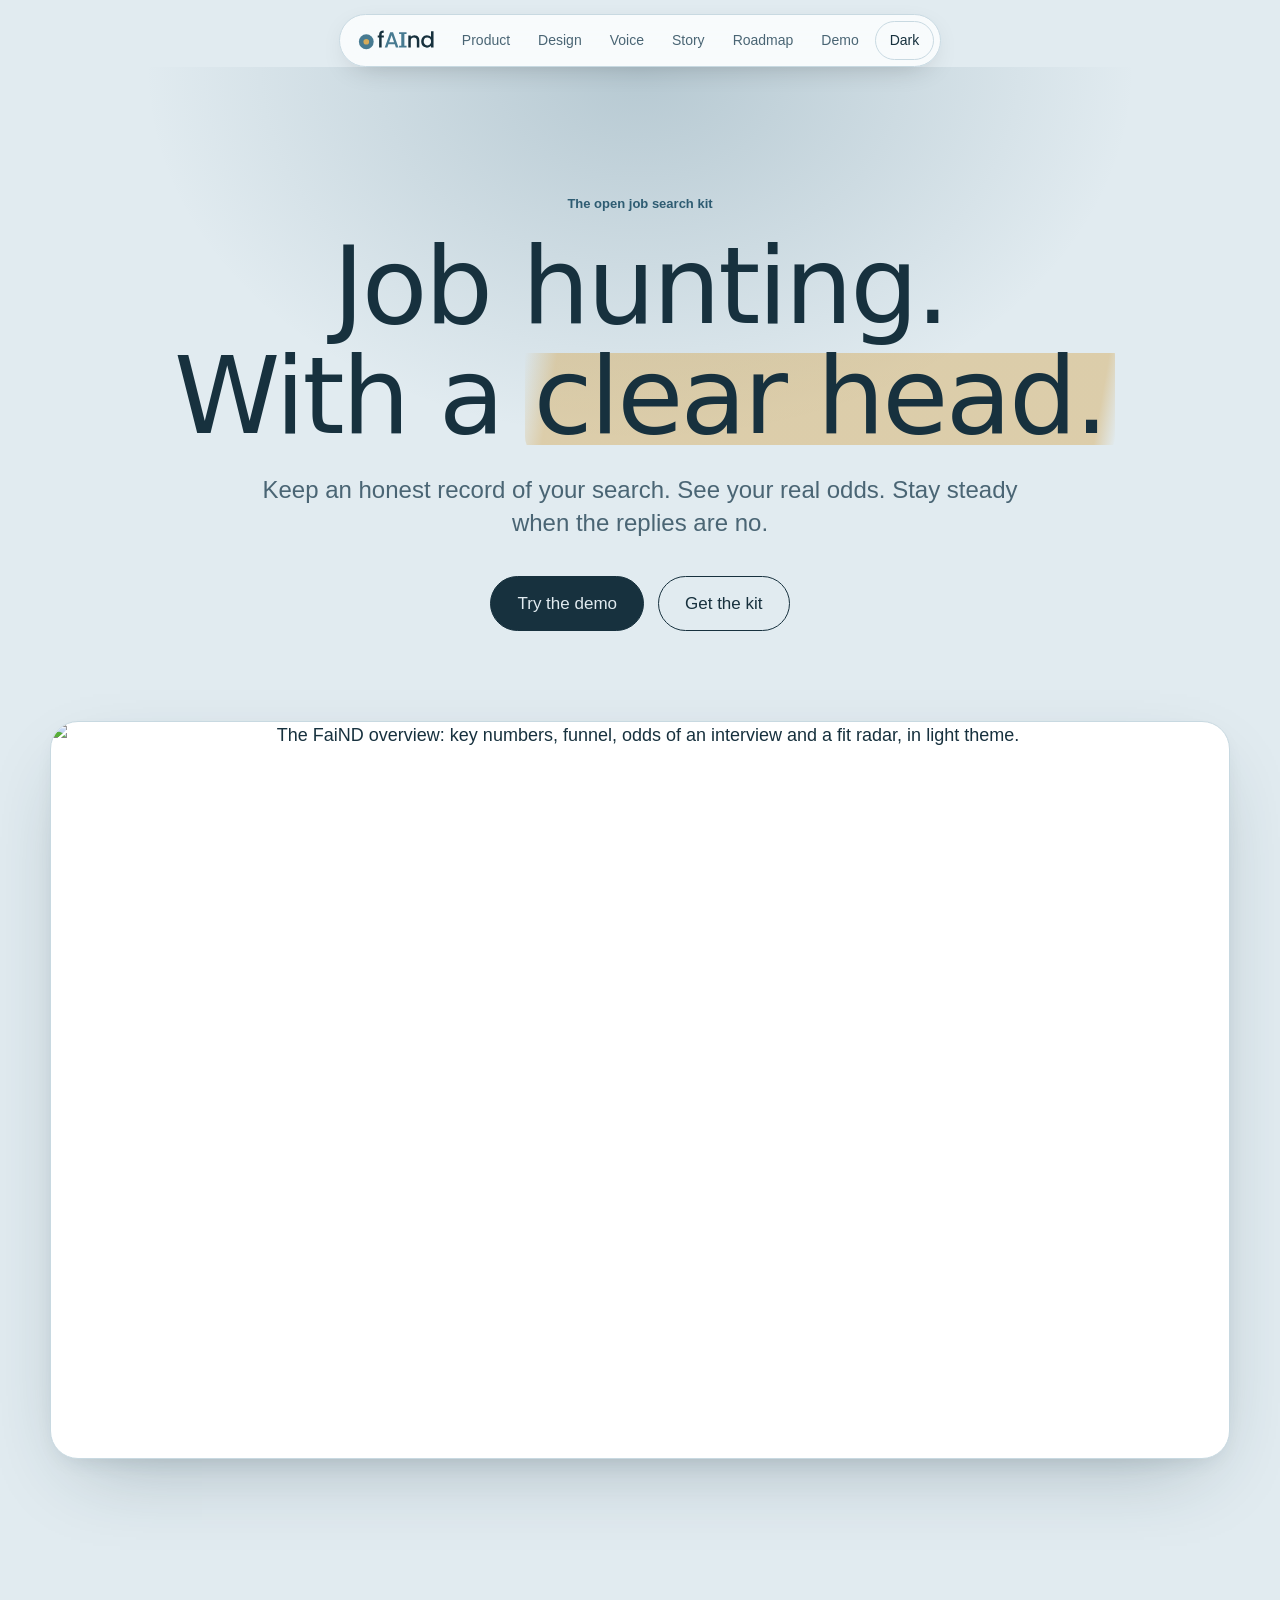
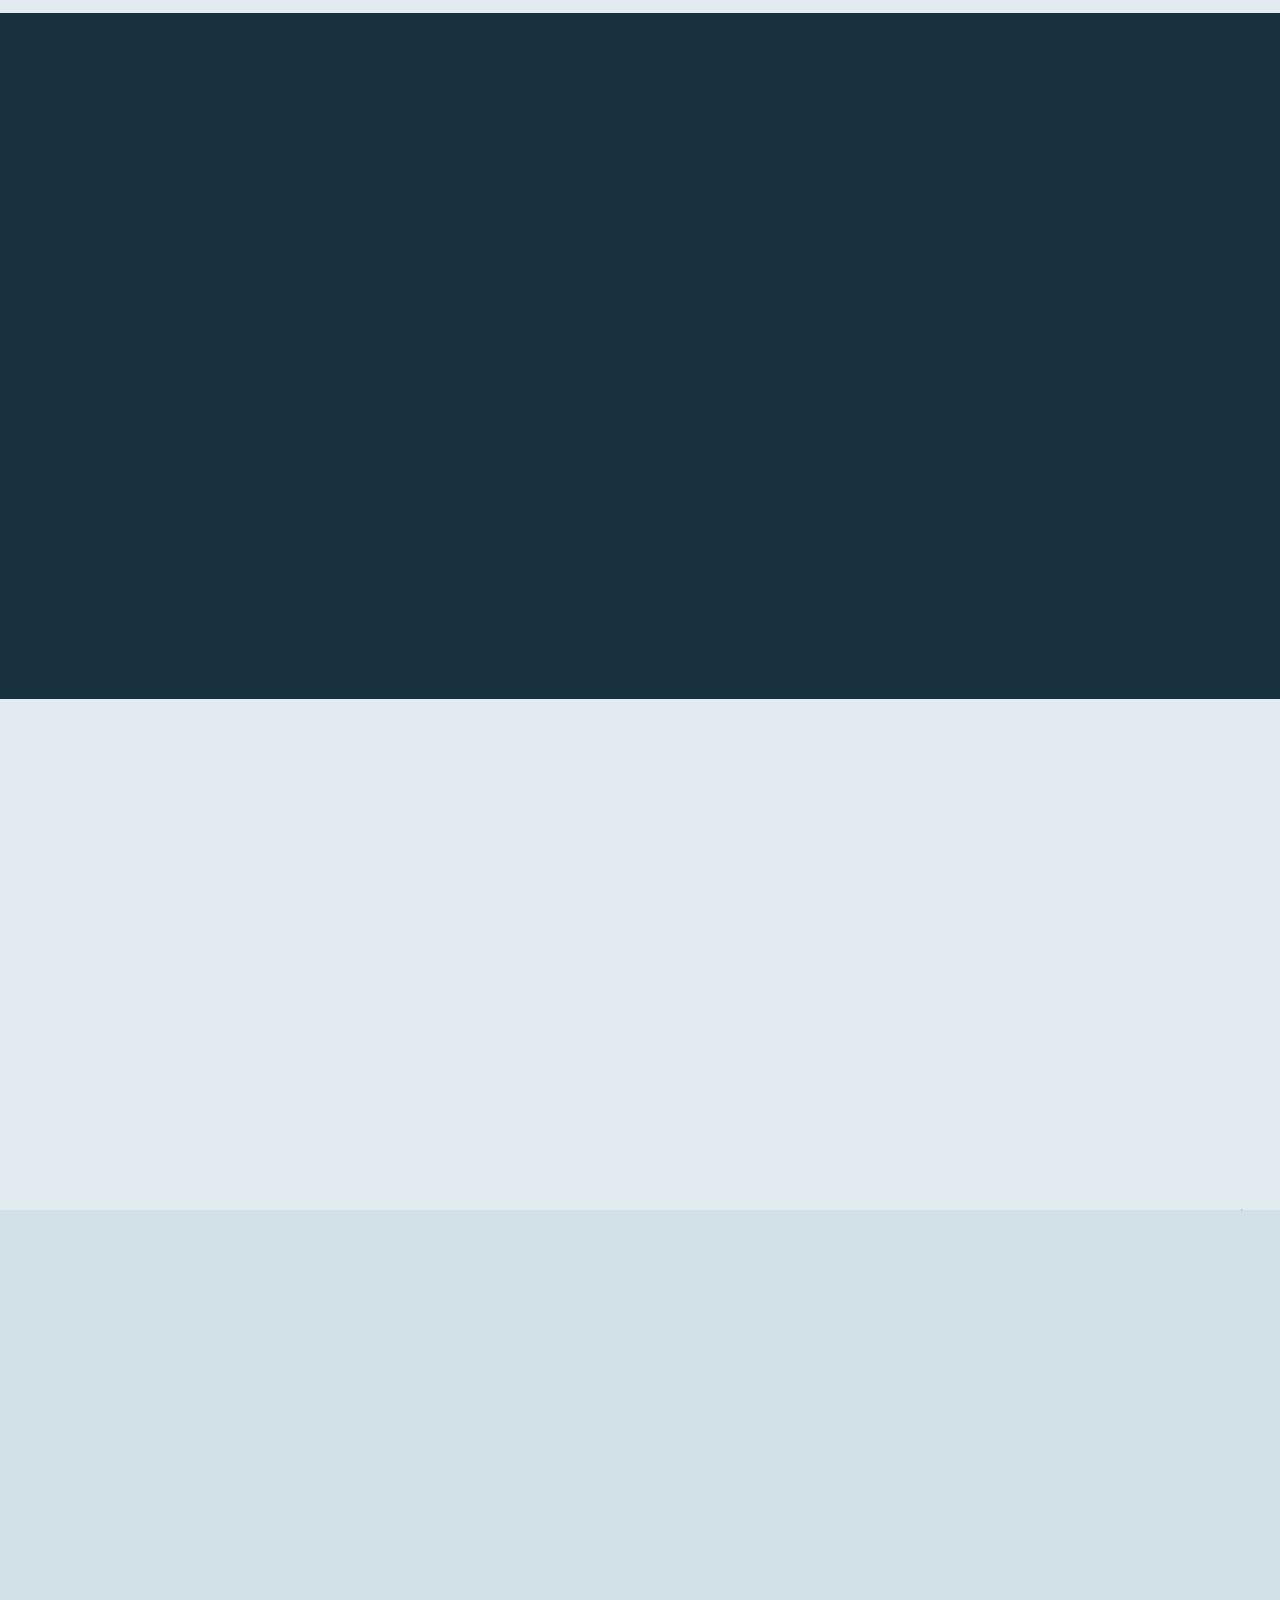
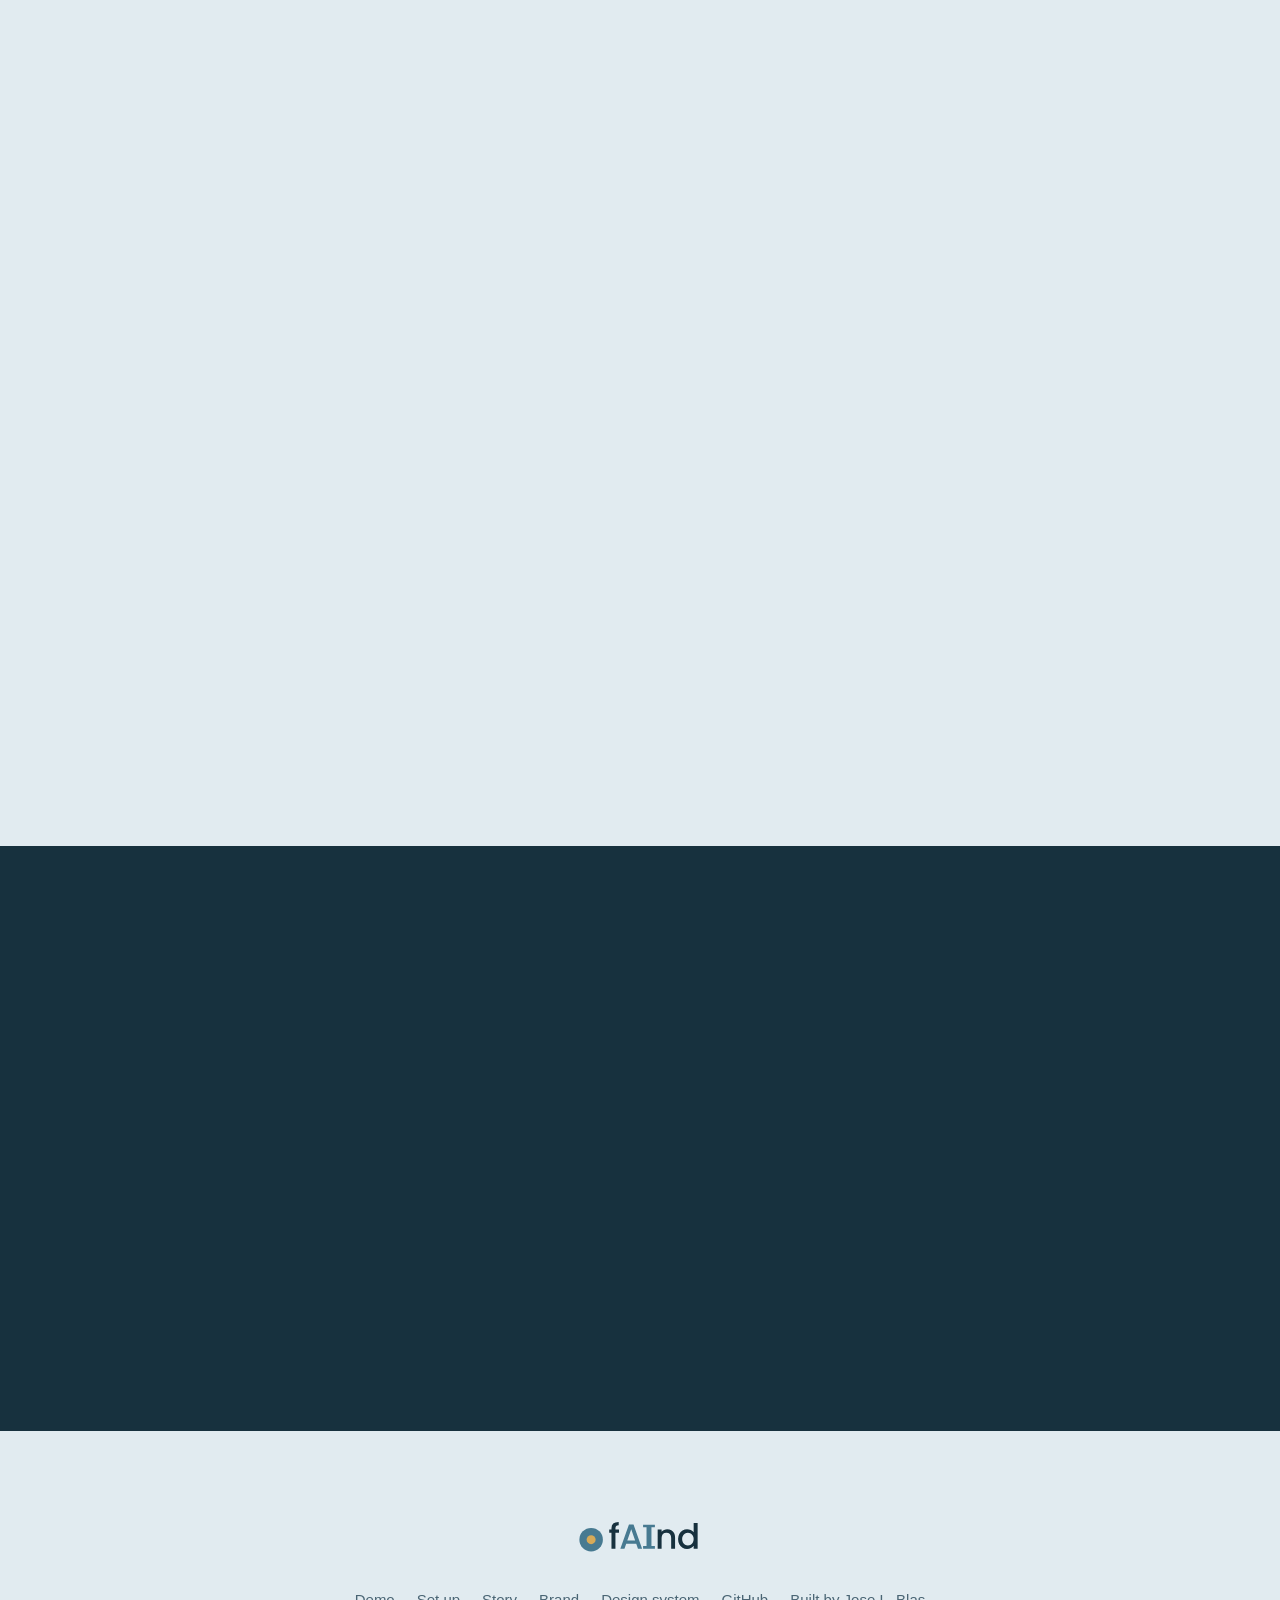
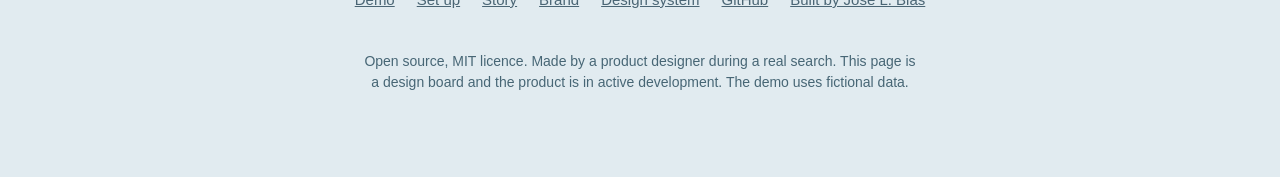
==== index.html @ 96c63bdc "rebranding to FaiND" ====
<!doctype html>
<html lang="en">
<head>
<meta charset="utf-8">
<link rel="icon" href="design/brand/assets/favicon.svg" type="image/svg+xml">
<meta name="viewport" content="width=device-width, initial-scale=1">
<title>FaiND</title>
<meta http-equiv="refresh" content="0; url=design/">
<link rel="canonical" href="design/">
</head>
<body>
<p><a href="design/">FaiND: design and story</a> · <a href="app/">Demo</a></p>
</body>
</html>
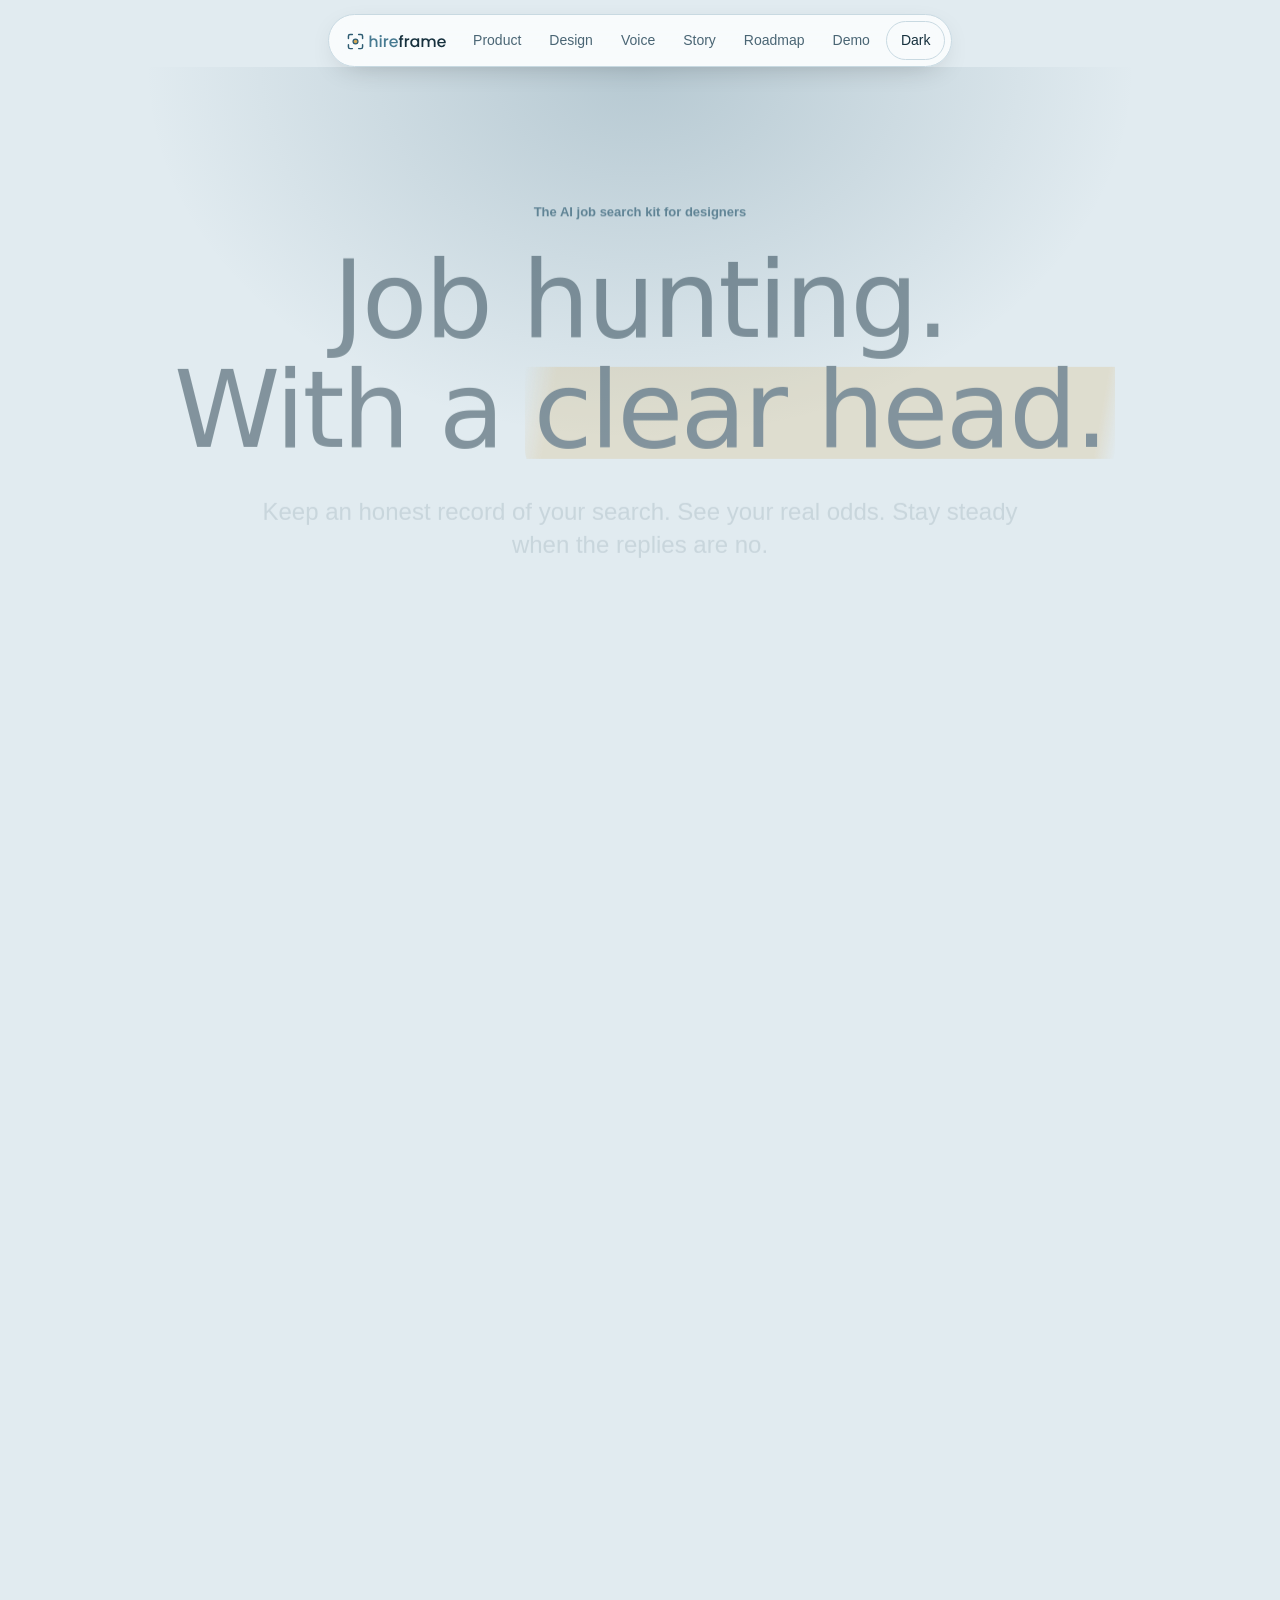
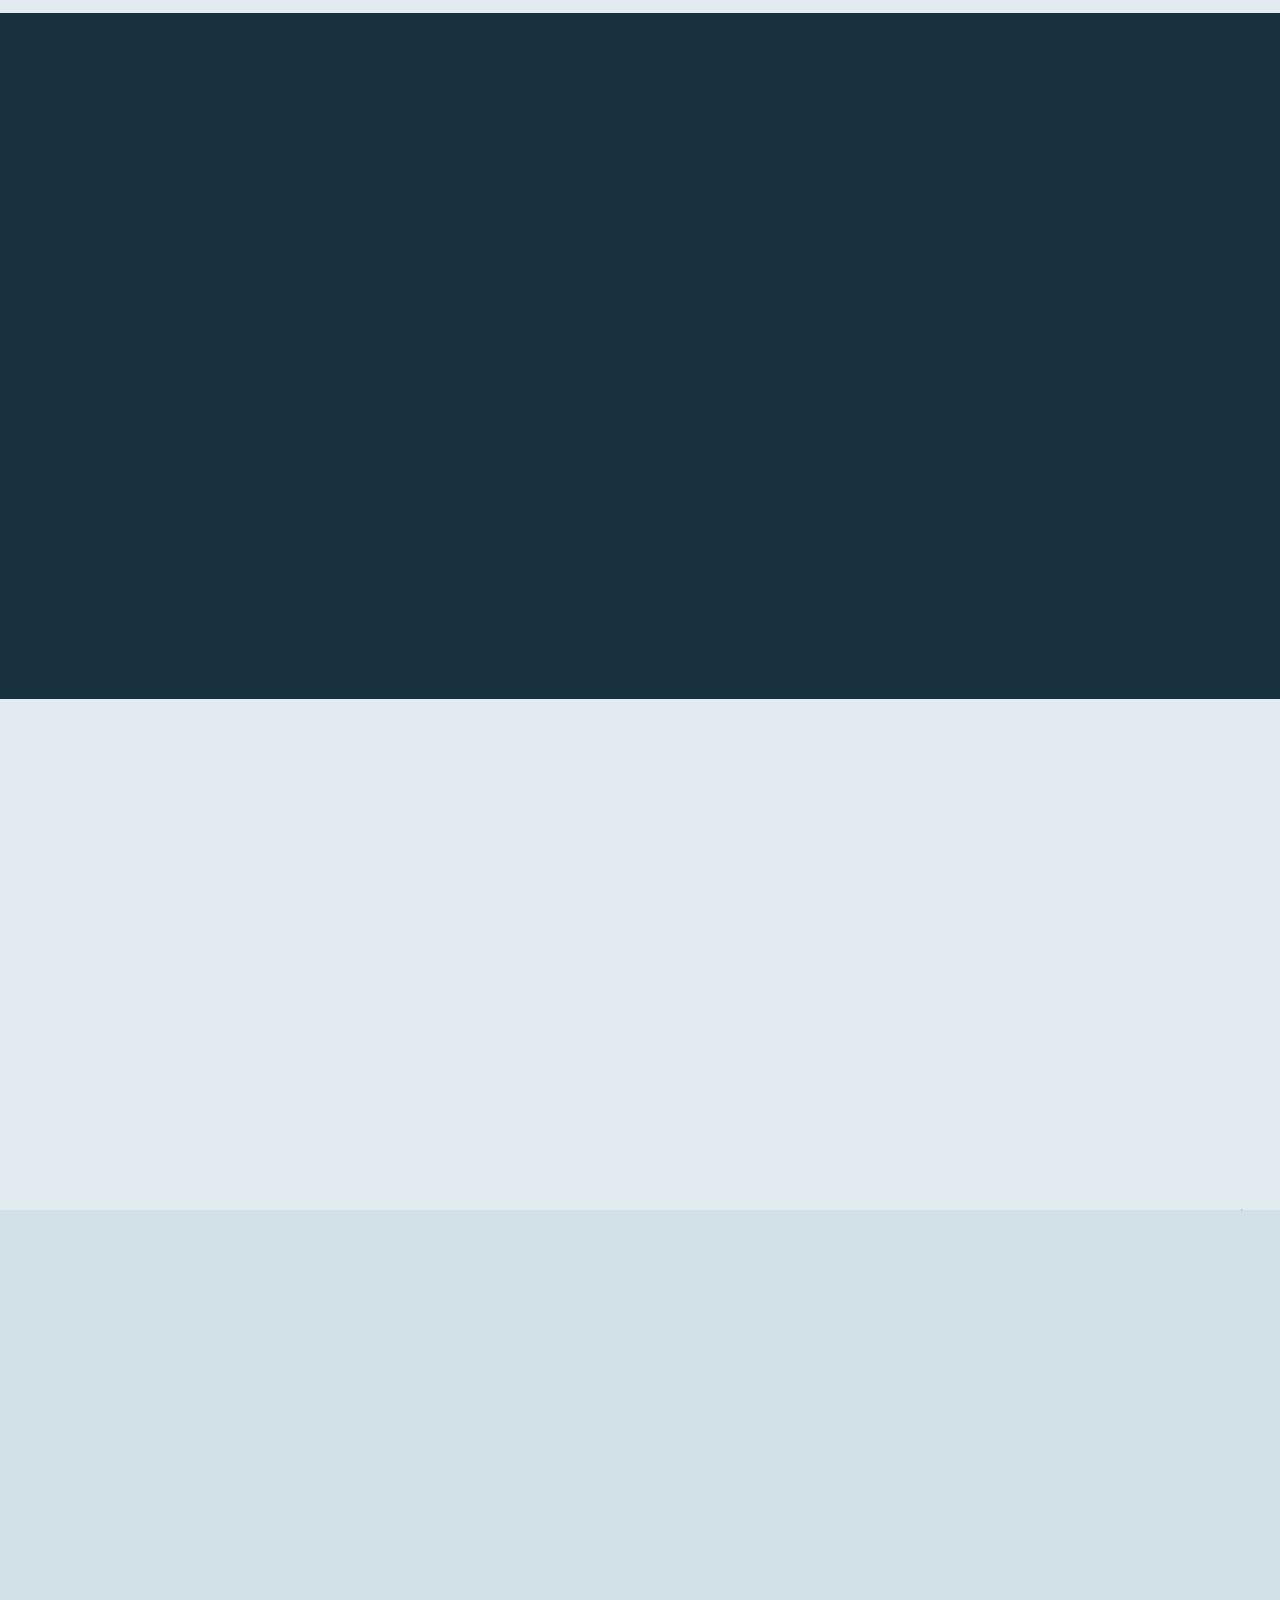
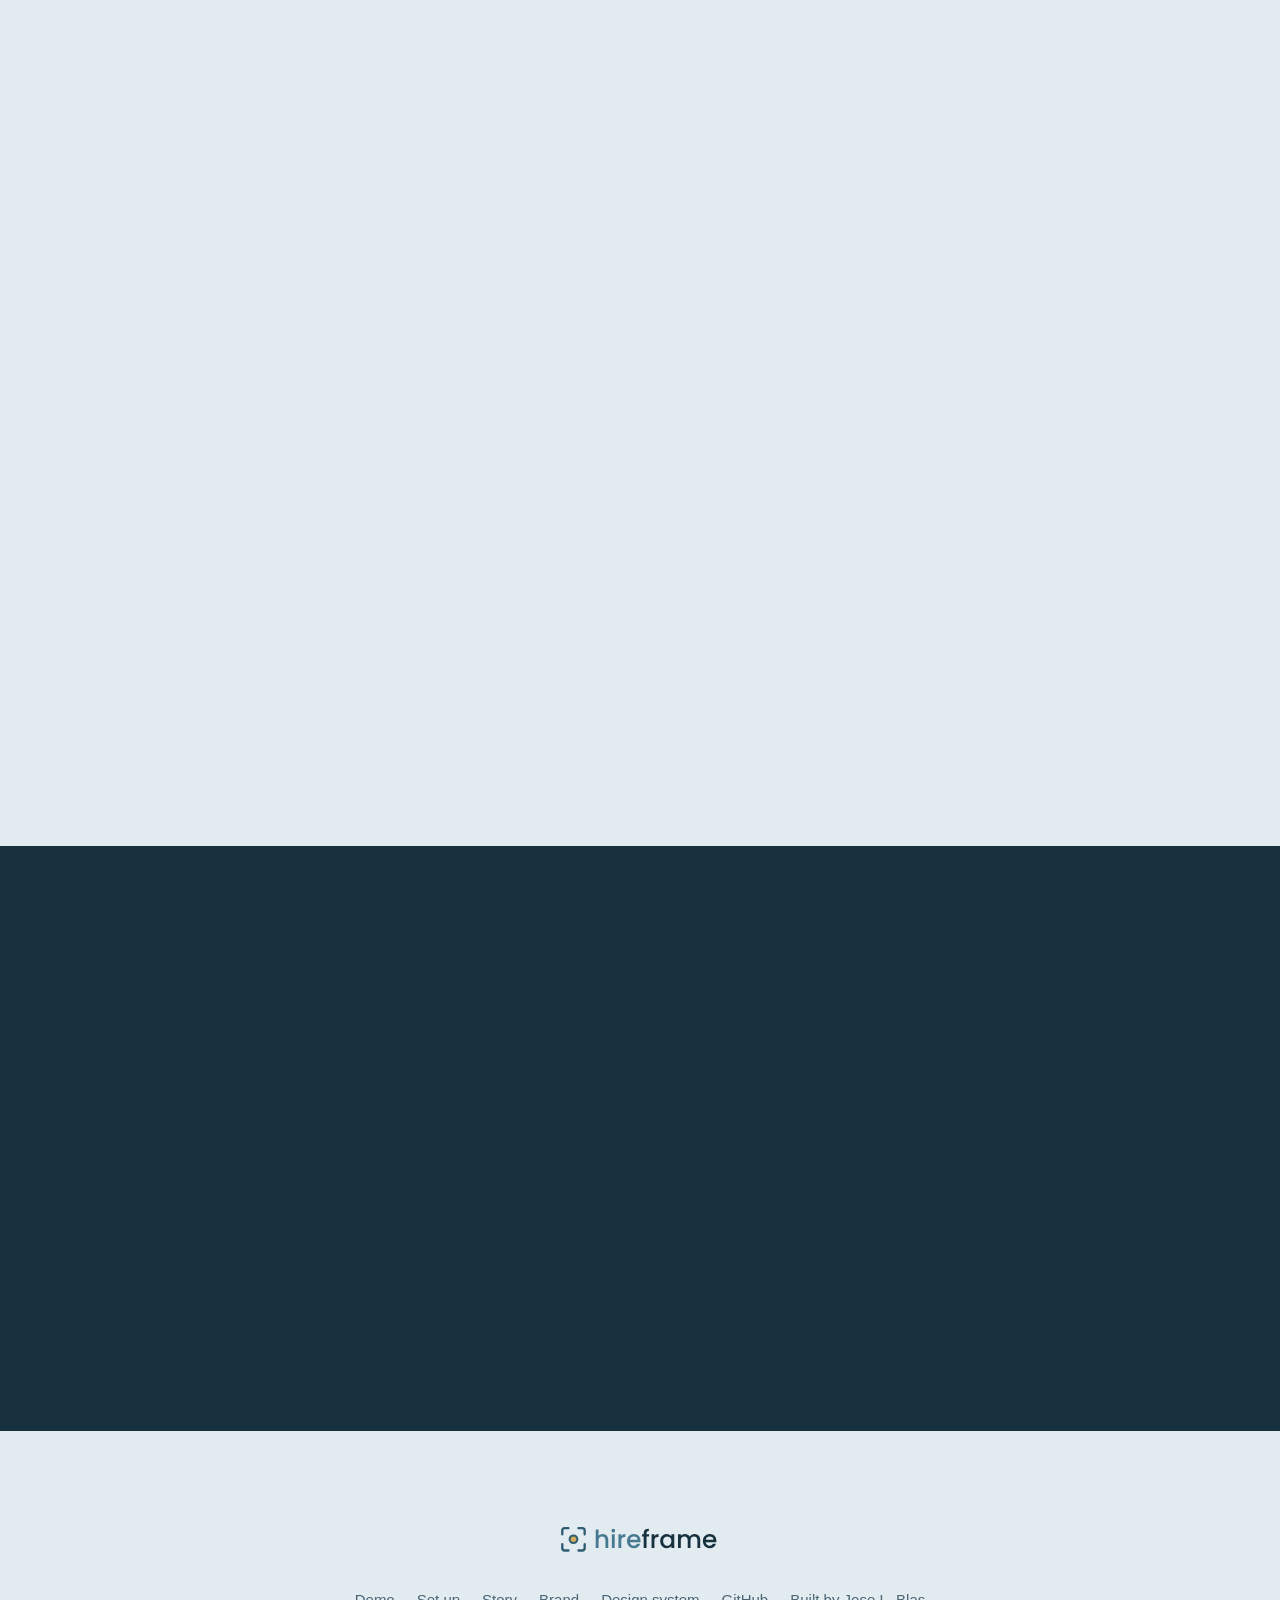
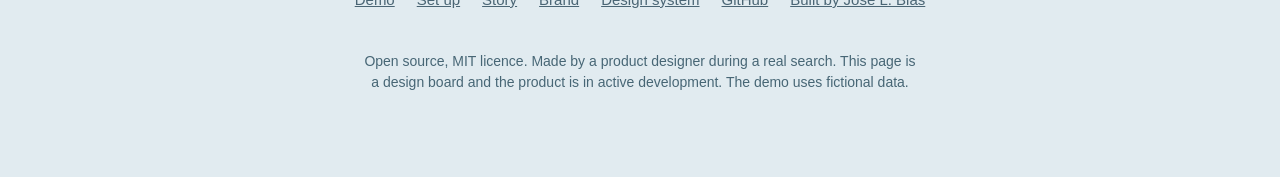
==== commit cc296b01: "hireframe rebranding" ====
--- a/index.html
+++ b/index.html
@@ -4,11 +4,11 @@
 <meta charset="utf-8">
 <link rel="icon" href="design/brand/assets/favicon.svg" type="image/svg+xml">
 <meta name="viewport" content="width=device-width, initial-scale=1">
-<title>FaiND</title>
+<title>hireframe, the AI job search kit for designers</title>
 <meta http-equiv="refresh" content="0; url=design/">
 <link rel="canonical" href="design/">
 </head>
 <body>
-<p><a href="design/">FaiND: design and story</a> · <a href="app/">Demo</a></p>
+<p><a href="design/">hireframe: design and story</a> · <a href="app/">Demo</a></p>
 </body>
 </html>
